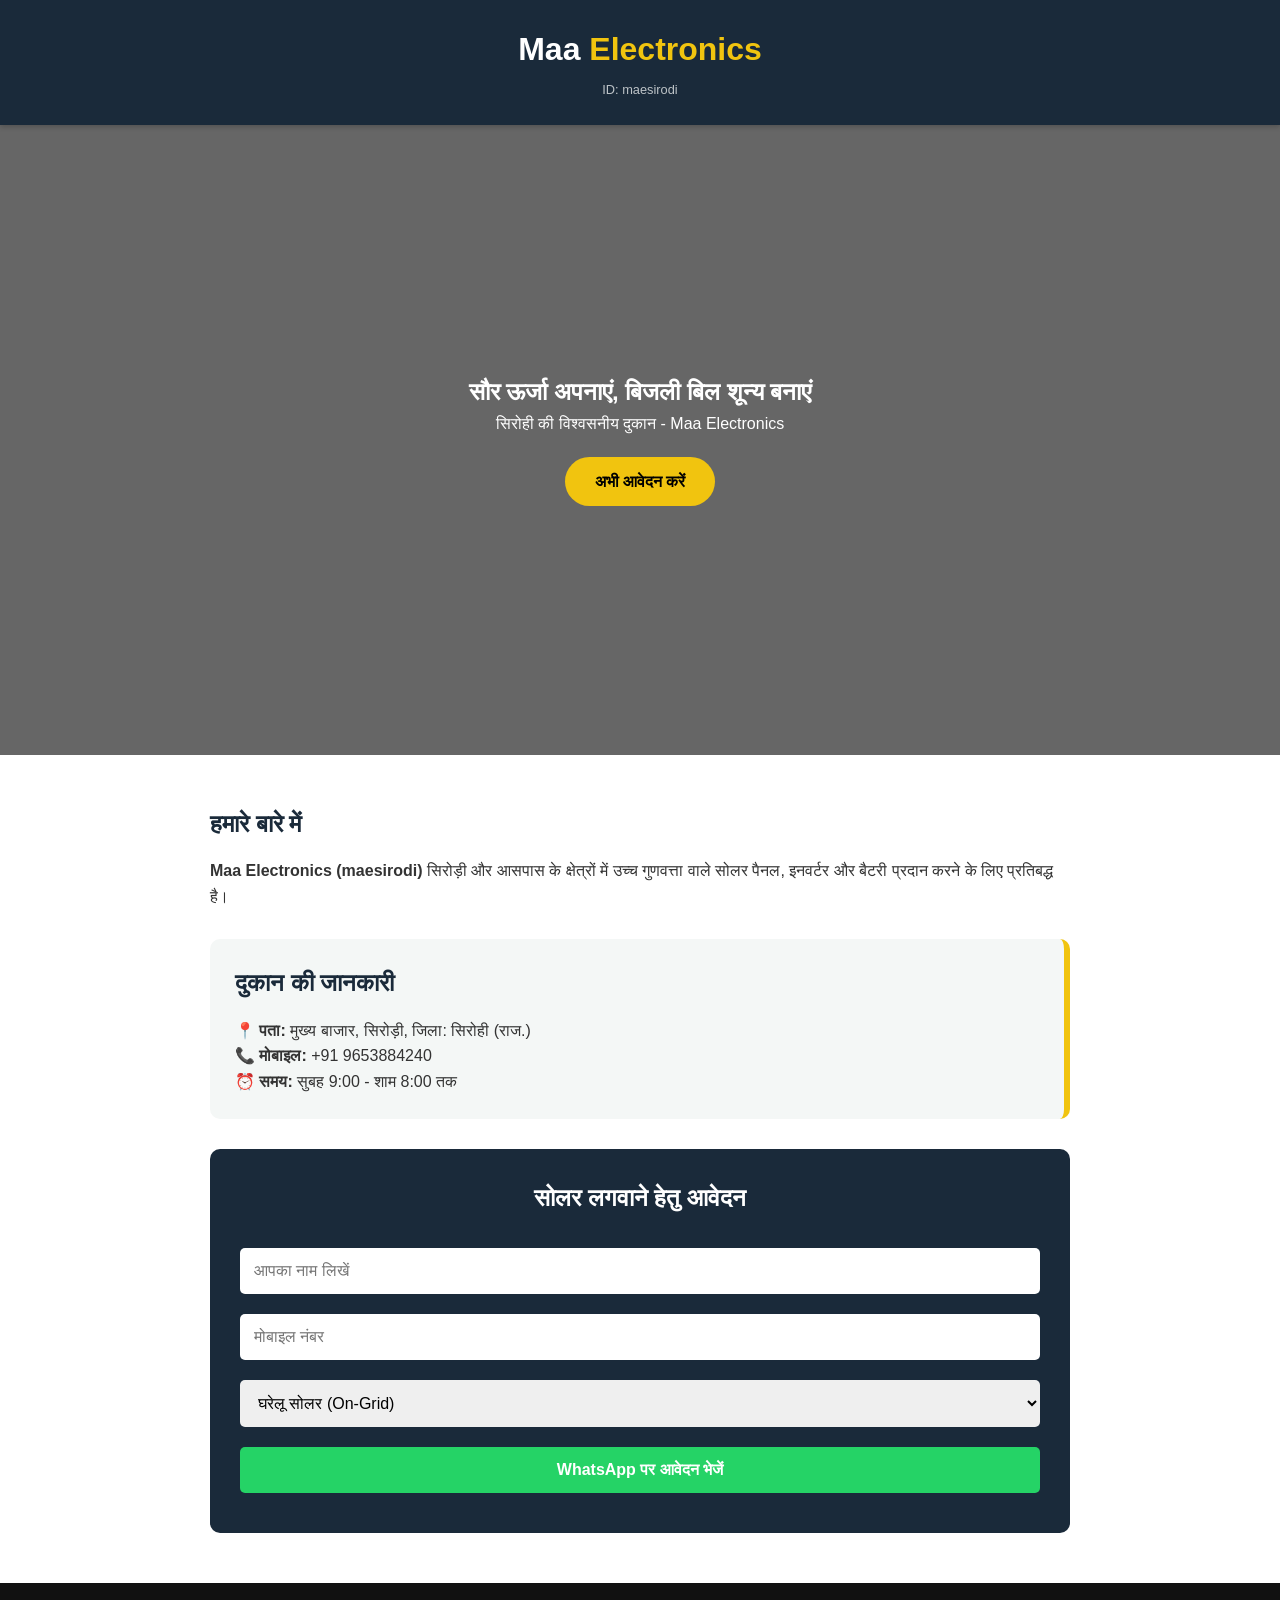
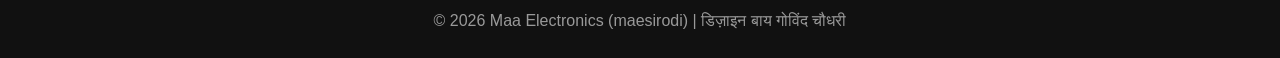
==== index.html @ 7ec0c4e5 "Add files via upload" ====
<!DOCTYPE html>
<html lang="hi">
<head>
    <meta charset="UTF-8">
    <meta name="viewport" content="width=device-width, initial-scale=1.0">
    <title>Maa Electronics (maesirodi) - सोलर एवं इलेक्ट्रॉनिक्स</title>
    <!-- CSS फाइल को लिंक करना -->
    <link rel="stylesheet" href="style.css">
</head>
<body>

    <header>
        <div class="logo">Maa <span>Electronics</span></div>
        <p class="id-tag">ID: maesirodi</p>
    </header>

    <section class="hero">
        <div class="hero-text">
            <h1>सौर ऊर्जा अपनाएं, बिजली बिल शून्य बनाएं</h1>
            <p>सिरोही की विश्वसनीय दुकान - Maa Electronics</p>
            <a href="#apply" class="btn-main">अभी आवेदन करें</a>
        </div>
    </section>

    <div class="container">
        <section id="about">
            <h2 class="section-title">हमारे बारे में</h2>
            <p><strong>Maa Electronics (maesirodi)</strong> सिरोड़ी और आसपास के क्षेत्रों में उच्च गुणवत्ता वाले सोलर पैनल, इनवर्टर और बैटरी प्रदान करने के लिए प्रतिबद्ध है।</p>
        </section>

        <section id="shop" class="shop-info">
            <h2 class="section-title">दुकान की जानकारी</h2>
            <p>📍 <strong>पता:</strong> मुख्य बाजार, सिरोड़ी, जिला: सिरोही (राज.)</p>
            <p>📞 <strong>मोबाइल:</strong> +91 9653884240</p>
            <p>⏰ <strong>समय:</strong> सुबह 9:00 - शाम 8:00 तक</p>
        </section>

        <section id="apply" class="apply-form">
            <h2>सोलर लगवाने हेतु आवेदन</h2>
            <form id="solarForm">
                <input type="text" id="cust_name" placeholder="आपका नाम लिखें" required>
                <input type="tel" id="cust_phone" placeholder="मोबाइल नंबर" required>
                <select id="solar_type">
                    <option value="घरेलू (On-Grid)">घरेलू सोलर (On-Grid)</option>
                    <option value="ऑफ-ग्रिड (Battery)">ऑफ-ग्रिड सोलर (बैटरी के साथ)</option>
                    <option value="सोलर पंप (खेती)">सोलर पंप (खेती के लिए)</option>
                </select>
                <button type="button" onclick="sendWhatsApp()">WhatsApp पर आवेदन भेजें</button>
            </form>
        </section>
    </div>

    <footer>
        <p>&copy; 2026 Maa Electronics (maesirodi) | डिज़ाइन बाय गोविंद चौधरी</p>
    </footer>

    <script>
        function sendWhatsApp() {
            let myNumber = "919653884240";
            let name = document.getElementById('cust_name').value;
            let phone = document.getElementById('cust_phone').value;
            let type = document.getElementById('solar_type').value;

            if(name == "" || phone == "") {
                alert("कृपया अपना नाम और मोबाइल नंबर भरें।");
                return;
            }

            let msg = "नमस्ते *Maa Electronics (maesirodi)*,%0A%0A" + 
                      "नया सोलर आवेदन प्राप्त हुआ है:%0A" + 
                      "*नाम:* " + name + "%0A" + 
                      "*मोबाइल:* " + phone + "%0A" + 
                      "*प्रकार:* " + type;

            let url = "https://wa.me/" + myNumber + "?text=" + msg;
            window.open(url, '_blank').focus();
        }
    </script>
</body>
</html>
---- style.css ----
/* Maa Electronics (maesirodi) Styling */

* {
    margin: 0;
    padding: 0;
    box-sizing: border-box;
}

body {
    font-family: 'Segoe UI', Tahoma, Geneva, Verdana, sans-serif;
    line-height: 1.6;
    color: #333;
    scroll-behavior: smooth;
}

header {
    background: #1a2a3a;
    color: #fff;
    padding: 1.5rem 0;
    text-align: center;
    position: sticky;
    top: 0;
    z-index: 1000;
    box-shadow: 0 2px 5px rgba(0,0,0,0.2);
}

.logo {
    font-size: 2rem;
    font-weight: bold;
}

.logo span {
    color: #f1c40f; /* पीला रंग सोलर के लिए */
}

.id-tag {
    font-size: 0.8rem;
    color: #bdc3c7;
    margin-top: 5px;
}

.hero {
    background: linear-gradient(rgba(0,0,0,0.6), rgba(0,0,0,0.6)), 
                url('https://images.unsplash.com/photo-1509391366360-fe5bb62955a2?auto=format&fit=crop&w=1350&q=80');
    background-size: cover;
    background-position: center;
    height: 70vh;
    display: flex;
    justify-content: center;
    align-items: center;
    color: white;
    text-align: center;
}

.btn-main {
    background: #f1c40f;
    color: #000;
    padding: 12px 30px;
    text-decoration: none;
    font-weight: bold;
    border-radius: 30px;
    margin-top: 20px;
    display: inline-block;
    transition: transform 0.3s ease;
}

.btn-main:hover {
    transform: scale(1.05);
}

.container {
    max-width: 900px;
    margin: auto;
    padding: 50px 20px;
}

.section-title {
    margin-bottom: 15px;
    color: #1a2a3a;
}

.shop-info {
    background: #f4f7f6;
    padding: 25px;
    border-radius: 10px;
    border-right: 6px solid #f1c40f;
    margin: 30px 0;
}

.apply-form {
    background: #1a2a3a;
    color: white;
    padding: 30px;
    border-radius: 10px;
}

.apply-form h2 {
    margin-bottom: 20px;
    text-align: center;
}

input, select, button {
    width: 100%;
    padding: 14px;
    margin: 10px 0;
    border-radius: 5px;
    border: none;
    font-size: 1rem;
}

button {
    background: #25d366; /* WhatsApp Green */
    color: white;
    font-weight: bold;
    cursor: pointer;
    transition: background 0.3s;
}

button:hover {
    background: #128c7e;
}

footer {
    background: #111;
    color: #999;
    text-align: center;
    padding: 25px;
}
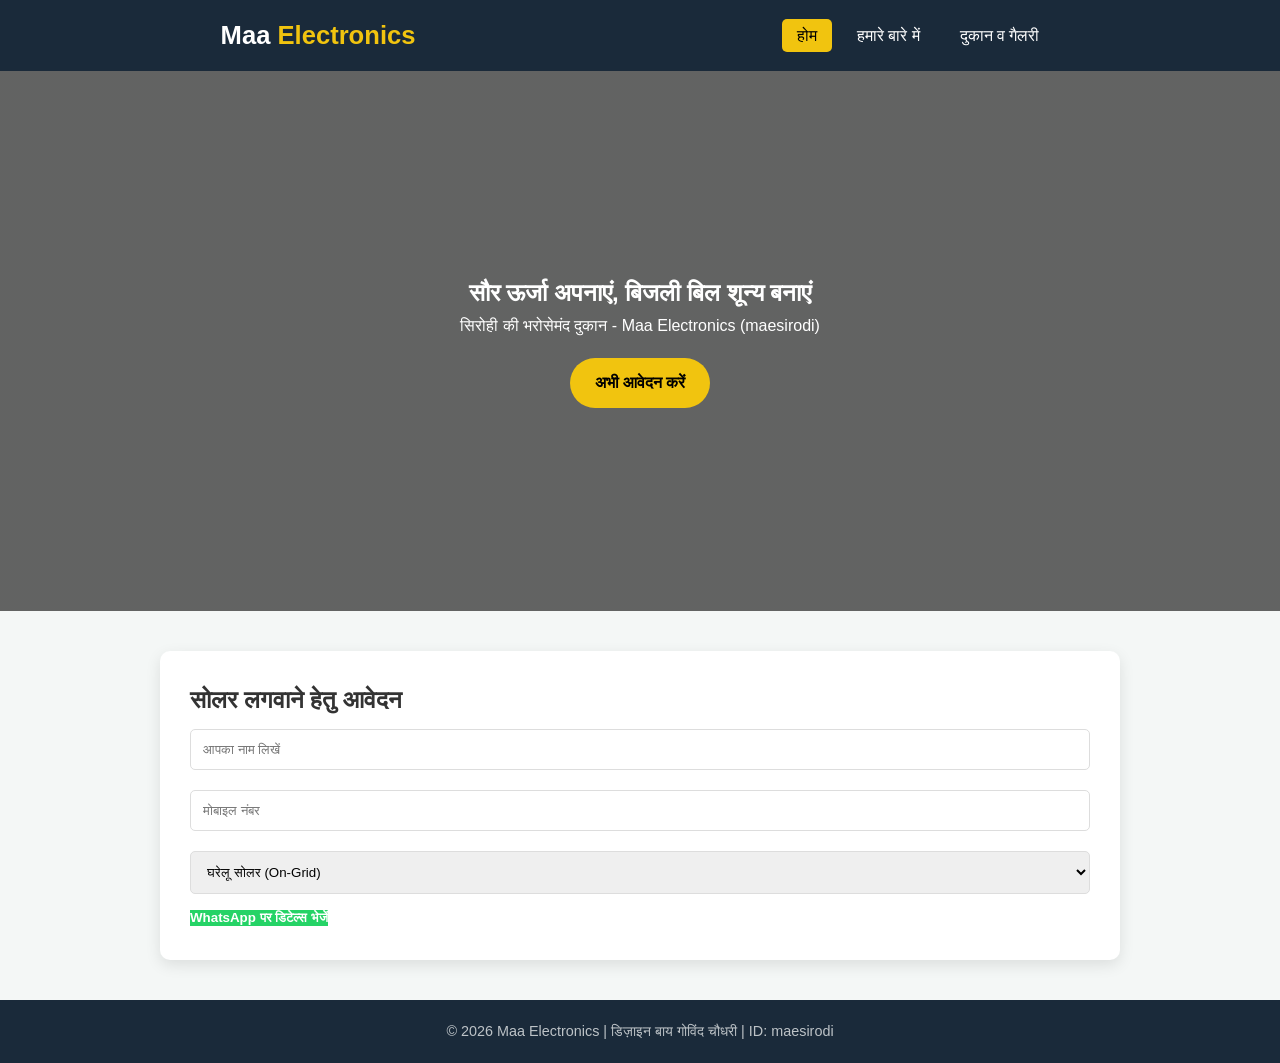
==== commit 3d201ea6: "Add files via upload" ====
--- a/index.html
+++ b/index.html
@@ -3,39 +3,31 @@
 <head>
     <meta charset="UTF-8">
     <meta name="viewport" content="width=device-width, initial-scale=1.0">
-    <title>Maa Electronics (maesirodi) - सोलर एवं इलेक्ट्रॉनिक्स</title>
-    <!-- CSS फाइल को लिंक करना -->
+    <title>Maa Electronics - होम</title>
     <link rel="stylesheet" href="style.css">
 </head>
 <body>
-
     <header>
-        <div class="logo">Maa <span>Electronics</span></div>
-        <p class="id-tag">ID: maesirodi</p>
+        <nav>
+            <div class="logo">Maa <span>Electronics</span></div>
+            <ul>
+                <li><a href="index.html" class="active">होम</a></li>
+                <li><a href="about.html">हमारे बारे में</a></li>
+                <li><a href="shop.html">दुकान व गैलरी</a></li>
+            </ul>
+        </nav>
     </header>
 
     <section class="hero">
-        <div class="hero-text">
+        <div class="hero-content">
             <h1>सौर ऊर्जा अपनाएं, बिजली बिल शून्य बनाएं</h1>
-            <p>सिरोही की विश्वसनीय दुकान - Maa Electronics</p>
+            <p>सिरोही की भरोसेमंद दुकान - Maa Electronics (maesirodi)</p>
             <a href="#apply" class="btn-main">अभी आवेदन करें</a>
         </div>
     </section>
 
-    <div class="container">
-        <section id="about">
-            <h2 class="section-title">हमारे बारे में</h2>
-            <p><strong>Maa Electronics (maesirodi)</strong> सिरोड़ी और आसपास के क्षेत्रों में उच्च गुणवत्ता वाले सोलर पैनल, इनवर्टर और बैटरी प्रदान करने के लिए प्रतिबद्ध है।</p>
-        </section>
-
-        <section id="shop" class="shop-info">
-            <h2 class="section-title">दुकान की जानकारी</h2>
-            <p>📍 <strong>पता:</strong> मुख्य बाजार, सिरोड़ी, जिला: सिरोही (राज.)</p>
-            <p>📞 <strong>मोबाइल:</strong> +91 9653884240</p>
-            <p>⏰ <strong>समय:</strong> सुबह 9:00 - शाम 8:00 तक</p>
-        </section>
-
-        <section id="apply" class="apply-form">
+    <div class="container" id="apply">
+        <section class="apply-form">
             <h2>सोलर लगवाने हेतु आवेदन</h2>
             <form id="solarForm">
                 <input type="text" id="cust_name" placeholder="आपका नाम लिखें" required>
@@ -45,13 +37,13 @@
                     <option value="ऑफ-ग्रिड (Battery)">ऑफ-ग्रिड सोलर (बैटरी के साथ)</option>
                     <option value="सोलर पंप (खेती)">सोलर पंप (खेती के लिए)</option>
                 </select>
-                <button type="button" onclick="sendWhatsApp()">WhatsApp पर आवेदन भेजें</button>
+                <button type="button" class="btn-whatsapp" onclick="sendWhatsApp()">WhatsApp पर डिटेल्स भेजें</button>
             </form>
         </section>
     </div>
 
     <footer>
-        <p>&copy; 2026 Maa Electronics (maesirodi) | डिज़ाइन बाय गोविंद चौधरी</p>
+        <p>&copy; 2026 Maa Electronics | डिज़ाइन बाय गोविंद चौधरी | ID: maesirodi</p>
     </footer>
 
     <script>
@@ -62,18 +54,12 @@
             let type = document.getElementById('solar_type').value;
 
             if(name == "" || phone == "") {
-                alert("कृपया अपना नाम और मोबाइल नंबर भरें।");
+                alert("कृपया नाम और नंबर भरें!");
                 return;
             }
 
-            let msg = "नमस्ते *Maa Electronics (maesirodi)*,%0A%0A" + 
-                      "नया सोलर आवेदन प्राप्त हुआ है:%0A" + 
-                      "*नाम:* " + name + "%0A" + 
-                      "*मोबाइल:* " + phone + "%0A" + 
-                      "*प्रकार:* " + type;
-
-            let url = "https://wa.me/" + myNumber + "?text=" + msg;
-            window.open(url, '_blank').focus();
+            let msg = `नमस्ते Maa Electronics,%0Aनया आवेदन प्राप्त हुआ है:%0A*नाम:* ${name}%0A*मोबाइल:* ${phone}%0A*प्रकार:* ${type}`;
+            window.open(`https://wa.me/${myNumber}?text=${msg}`, '_blank');
         }
     </script>
 </body>
--- a/style.css
+++ b/style.css
@@ -1,128 +1,29 @@
-/* Maa Electronics (maesirodi) Styling */
+* { margin: 0; padding: 0; box-sizing: border-box; }
+body { font-family: 'Segoe UI', sans-serif; line-height: 1.6; background: #f4f7f6; color: #333; }
 
-* {
-    margin: 0;
-    padding: 0;
-    box-sizing: border-box;
+header { background: #1a2a3a; color: #fff; padding: 15px 0; position: sticky; top: 0; z-index: 100; }
+nav { display: flex; justify-content: space-around; align-items: center; max-width: 1200px; margin: auto; }
+.logo { font-size: 1.6rem; font-weight: bold; }
+.logo span { color: #f1c40f; }
+nav ul { display: flex; list-style: none; }
+nav ul li a { color: white; text-decoration: none; padding: 8px 15px; margin: 0 5px; }
+nav ul li a.active { background: #f1c40f; color: #000; border-radius: 5px; }
+
+.hero { 
+    background: linear-gradient(rgba(0,0,0,0.6), rgba(0,0,0,0.6)), url('https://images.unsplash.com/photo-1509391366360-fe5bb62955a2?auto=format&fit=crop&w=1350&q=80');
+    background-size: cover; height: 60vh; display: flex; justify-content: center; align-items: center; color: #fff; text-align: center;
 }
+.btn-main { background: #f1c40f; color: #000; padding: 12px 25px; text-decoration: none; font-weight: bold; border-radius: 30px; margin-top: 20px; display: inline-block; }
 
-body {
-    font-family: 'Segoe UI', Tahoma, Geneva, Verdana, sans-serif;
-    line-height: 1.6;
-    color: #333;
-    scroll-behavior: smooth;
-}
+.container { max-width: 1000px; margin: 40px auto; padding: 0 20px; }
+.apply-form { background: #fff; padding: 30px; border-radius: 10px; box-shadow: 0 5px 15px rgba(0,0,0,0.1); }
+input, select { width: 100%; padding: 12px; margin: 10px 0; border: 1px solid #ddd; border-radius: 5px; }
+.btn-whatsapp { background: #25d366; color: white; border: none; font-weight: bold; cursor: pointer; }
 
-header {
-    background: #1a2a3a;
-    color: #fff;
-    padding: 1.5rem 0;
-    text-align: center;
-    position: sticky;
-    top: 0;
-    z-index: 1000;
-    box-shadow: 0 2px 5px rgba(0,0,0,0.2);
-}
+.shop-info-card { background: #fff; padding: 25px; border-left: 6px solid #f1c40f; border-radius: 5px; }
 
-.logo {
-    font-size: 2rem;
-    font-weight: bold;
-}
+.gallery-grid { display: grid; grid-template-columns: repeat(auto-fit, minmax(280px, 1fr)); gap: 20px; margin-top: 20px; }
+.photo-item { background: #fff; padding: 10px; border-radius: 8px; box-shadow: 0 4px 6px rgba(0,0,0,0.1); text-align: center; }
+.photo-item img { width: 100%; height: 200px; object-fit: cover; border-radius: 5px; }
 
-.logo span {
-    color: #f1c40f; /* पीला रंग सोलर के लिए */
-}
-
-.id-tag {
-    font-size: 0.8rem;
-    color: #bdc3c7;
-    margin-top: 5px;
-}
-
-.hero {
-    background: linear-gradient(rgba(0,0,0,0.6), rgba(0,0,0,0.6)), 
-                url('https://images.unsplash.com/photo-1509391366360-fe5bb62955a2?auto=format&fit=crop&w=1350&q=80');
-    background-size: cover;
-    background-position: center;
-    height: 70vh;
-    display: flex;
-    justify-content: center;
-    align-items: center;
-    color: white;
-    text-align: center;
-}
-
-.btn-main {
-    background: #f1c40f;
-    color: #000;
-    padding: 12px 30px;
-    text-decoration: none;
-    font-weight: bold;
-    border-radius: 30px;
-    margin-top: 20px;
-    display: inline-block;
-    transition: transform 0.3s ease;
-}
-
-.btn-main:hover {
-    transform: scale(1.05);
-}
-
-.container {
-    max-width: 900px;
-    margin: auto;
-    padding: 50px 20px;
-}
-
-.section-title {
-    margin-bottom: 15px;
-    color: #1a2a3a;
-}
-
-.shop-info {
-    background: #f4f7f6;
-    padding: 25px;
-    border-radius: 10px;
-    border-right: 6px solid #f1c40f;
-    margin: 30px 0;
-}
-
-.apply-form {
-    background: #1a2a3a;
-    color: white;
-    padding: 30px;
-    border-radius: 10px;
-}
-
-.apply-form h2 {
-    margin-bottom: 20px;
-    text-align: center;
-}
-
-input, select, button {
-    width: 100%;
-    padding: 14px;
-    margin: 10px 0;
-    border-radius: 5px;
-    border: none;
-    font-size: 1rem;
-}
-
-button {
-    background: #25d366; /* WhatsApp Green */
-    color: white;
-    font-weight: bold;
-    cursor: pointer;
-    transition: background 0.3s;
-}
-
-button:hover {
-    background: #128c7e;
-}
-
-footer {
-    background: #111;
-    color: #999;
-    text-align: center;
-    padding: 25px;
-}+footer { background: #1a2a3a; color: #bdc3c7; text-align: center; padding: 20px; margin-top: 40px; font-size: 0.9rem; }
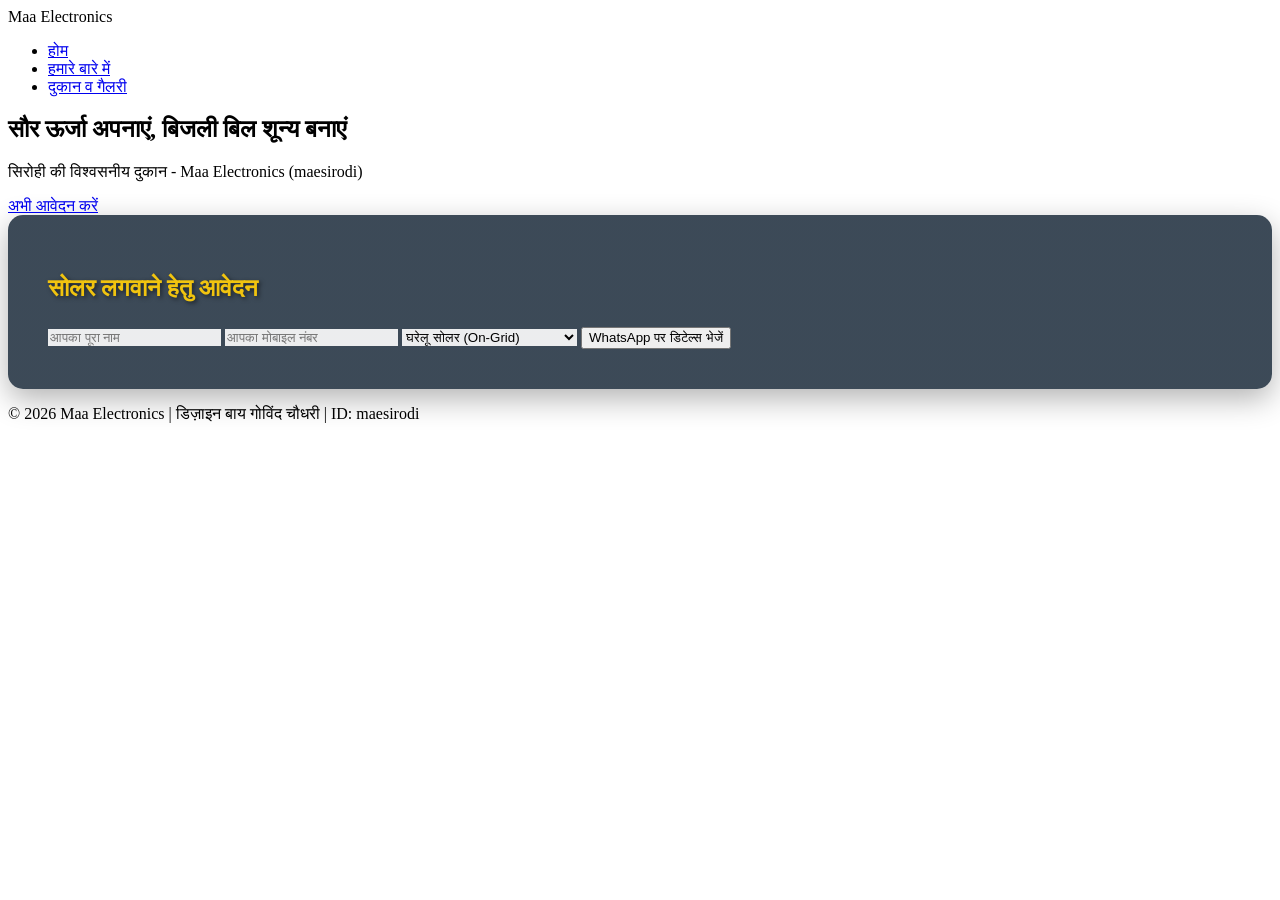
==== commit de31f955: "Update index.html" ====
--- a/index.html
+++ b/index.html
@@ -21,7 +21,7 @@
     <section class="hero">
         <div class="hero-content">
             <h1>सौर ऊर्जा अपनाएं, बिजली बिल शून्य बनाएं</h1>
-            <p>सिरोही की भरोसेमंद दुकान - Maa Electronics (maesirodi)</p>
+            <p>सिरोही की विश्वसनीय दुकान - Maa Electronics (maesirodi)</p>
             <a href="#apply" class="btn-main">अभी आवेदन करें</a>
         </div>
     </section>
@@ -30,8 +30,8 @@
         <section class="apply-form">
             <h2>सोलर लगवाने हेतु आवेदन</h2>
             <form id="solarForm">
-                <input type="text" id="cust_name" placeholder="आपका नाम लिखें" required>
-                <input type="tel" id="cust_phone" placeholder="मोबाइल नंबर" required>
+                <input type="text" id="cust_name" placeholder="आपका पूरा नाम" required>
+                <input type="tel" id="cust_phone" placeholder="आपका मोबाइल नंबर" required>
                 <select id="solar_type">
                     <option value="घरेलू (On-Grid)">घरेलू सोलर (On-Grid)</option>
                     <option value="ऑफ-ग्रिड (Battery)">ऑफ-ग्रिड सोलर (बैटरी के साथ)</option>
@@ -63,4 +63,4 @@
         }
     </script>
 </body>
-</html>+</html>
--- a/style.css
+++ b/style.css
@@ -1,29 +1,25 @@
-* { margin: 0; padding: 0; box-sizing: border-box; }
-body { font-family: 'Segoe UI', sans-serif; line-height: 1.6; background: #f4f7f6; color: #333; }
+.apply-form { 
+    background: linear-gradient(rgba(26, 42, 58, 0.85), rgba(26, 42, 58, 0.85)), 
+                url('https://images.unsplash.com/photo-1508514177221-188b1cf16e9d?auto=format&fit=crop&w=800&q=80');
+    background-size: cover; 
+    background-position: center;
+    background-attachment: fixed; /* इससे फोटो स्क्रॉल करते समय अपनी जगह टिकी रहेगी */
+    padding: 40px; 
+    border-radius: 15px; 
+    box-shadow: 0 10px 30px rgba(0,0,0,0.3);
+    color: white; /* टेक्स्ट को सफ़ेद कर दिया ताकि फोटो पर साफ़ दिखे */
+}
 
-header { background: #1a2a3a; color: #fff; padding: 15px 0; position: sticky; top: 0; z-index: 100; }
-nav { display: flex; justify-content: space-around; align-items: center; max-width: 1200px; margin: auto; }
-.logo { font-size: 1.6rem; font-weight: bold; }
-.logo span { color: #f1c40f; }
-nav ul { display: flex; list-style: none; }
-nav ul li a { color: white; text-decoration: none; padding: 8px 15px; margin: 0 5px; }
-nav ul li a.active { background: #f1c40f; color: #000; border-radius: 5px; }
+/* फॉर्म के अंदर के लेबल और टाइटल को सफ़ेद रखने के लिए */
+.apply-form h2 {
+    color: #f1c40f; 
+    margin-bottom: 25px;
+    text-shadow: 2px 2px 4px rgba(0,0,0,0.5);
+}
 
-.hero { 
-    background: linear-gradient(rgba(0,0,0,0.6), rgba(0,0,0,0.6)), url('https://images.unsplash.com/photo-1509391366360-fe5bb62955a2?auto=format&fit=crop&w=1350&q=80');
-    background-size: cover; height: 60vh; display: flex; justify-content: center; align-items: center; color: #fff; text-align: center;
+/* इनपुट बॉक्स को थोड़ा पारदर्शी और सुंदर बनाने के लिए */
+.apply-form input, .apply-form select {
+    background: rgba(255, 255, 255, 0.9);
+    border: none;
+    font-weight: 500;
 }
-.btn-main { background: #f1c40f; color: #000; padding: 12px 25px; text-decoration: none; font-weight: bold; border-radius: 30px; margin-top: 20px; display: inline-block; }
-
-.container { max-width: 1000px; margin: 40px auto; padding: 0 20px; }
-.apply-form { background: #fff; padding: 30px; border-radius: 10px; box-shadow: 0 5px 15px rgba(0,0,0,0.1); }
-input, select { width: 100%; padding: 12px; margin: 10px 0; border: 1px solid #ddd; border-radius: 5px; }
-.btn-whatsapp { background: #25d366; color: white; border: none; font-weight: bold; cursor: pointer; }
-
-.shop-info-card { background: #fff; padding: 25px; border-left: 6px solid #f1c40f; border-radius: 5px; }
-
-.gallery-grid { display: grid; grid-template-columns: repeat(auto-fit, minmax(280px, 1fr)); gap: 20px; margin-top: 20px; }
-.photo-item { background: #fff; padding: 10px; border-radius: 8px; box-shadow: 0 4px 6px rgba(0,0,0,0.1); text-align: center; }
-.photo-item img { width: 100%; height: 200px; object-fit: cover; border-radius: 5px; }
-
-footer { background: #1a2a3a; color: #bdc3c7; text-align: center; padding: 20px; margin-top: 40px; font-size: 0.9rem; }
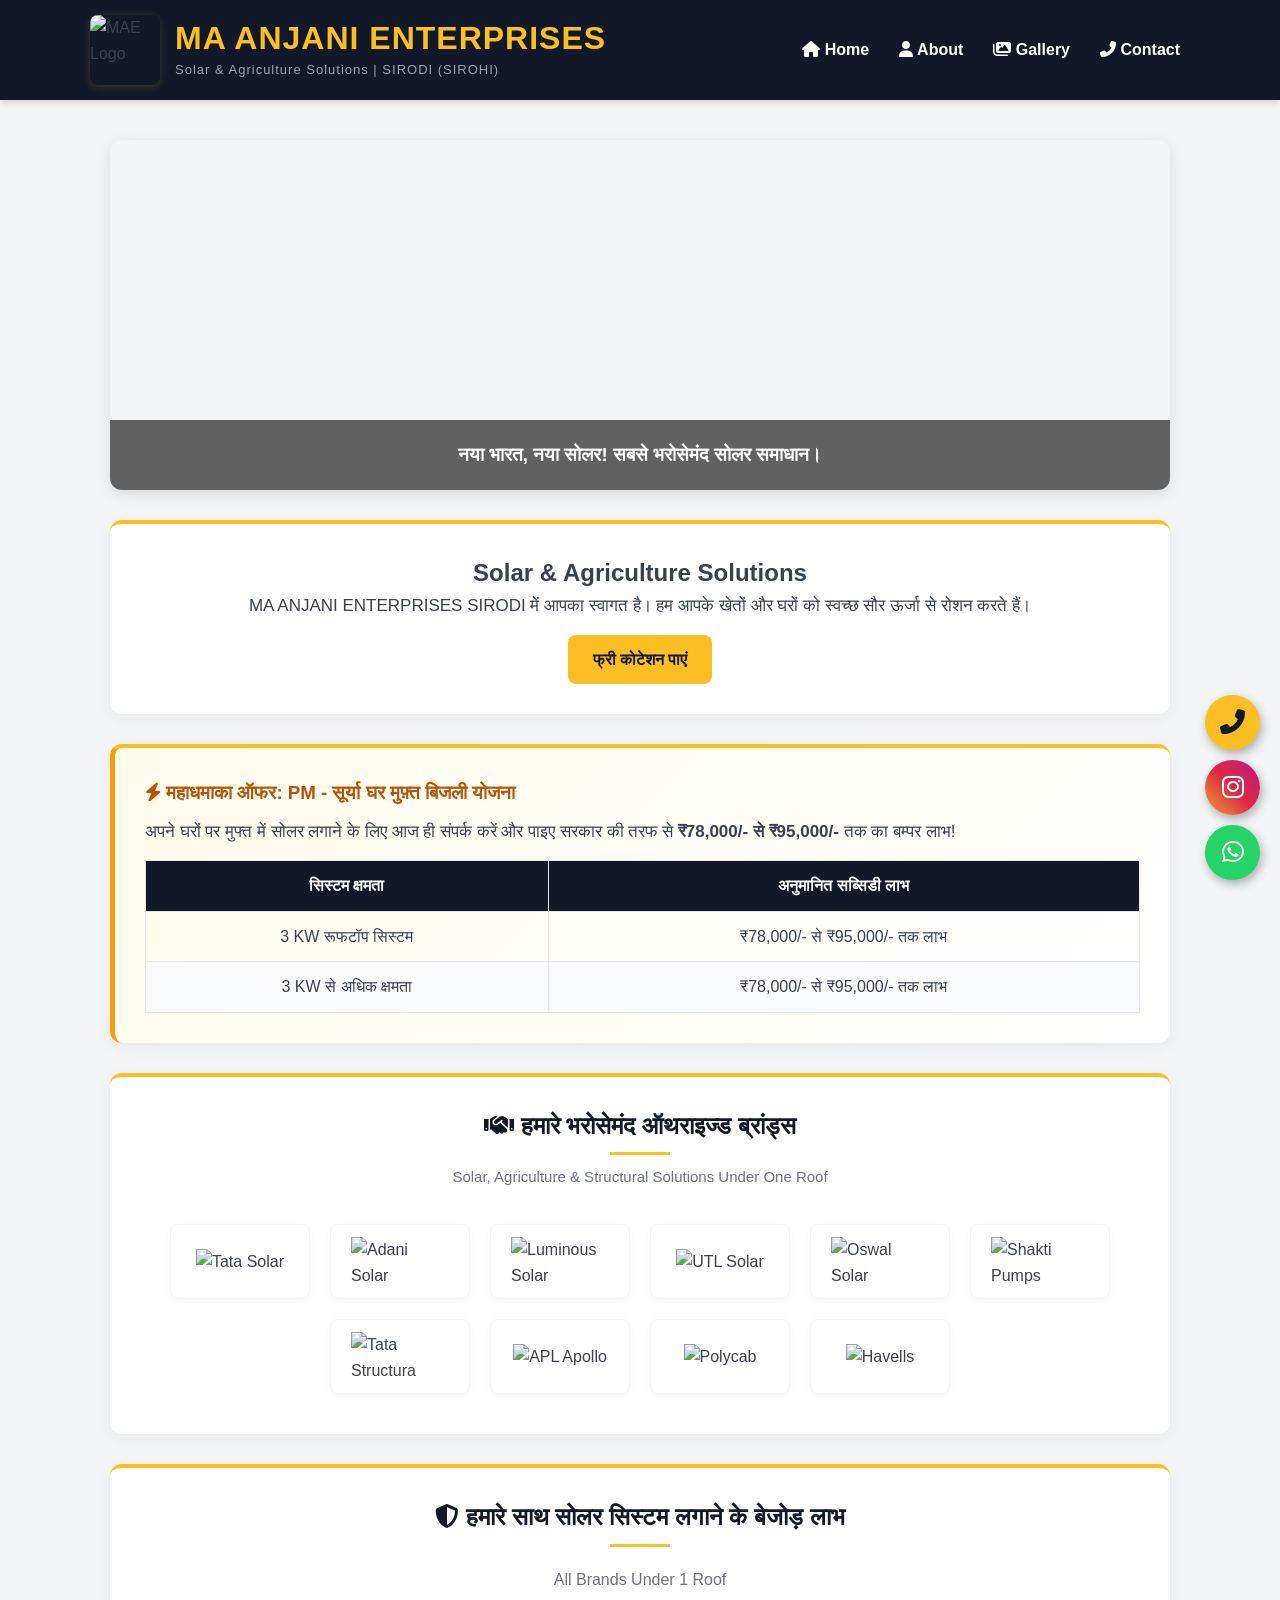
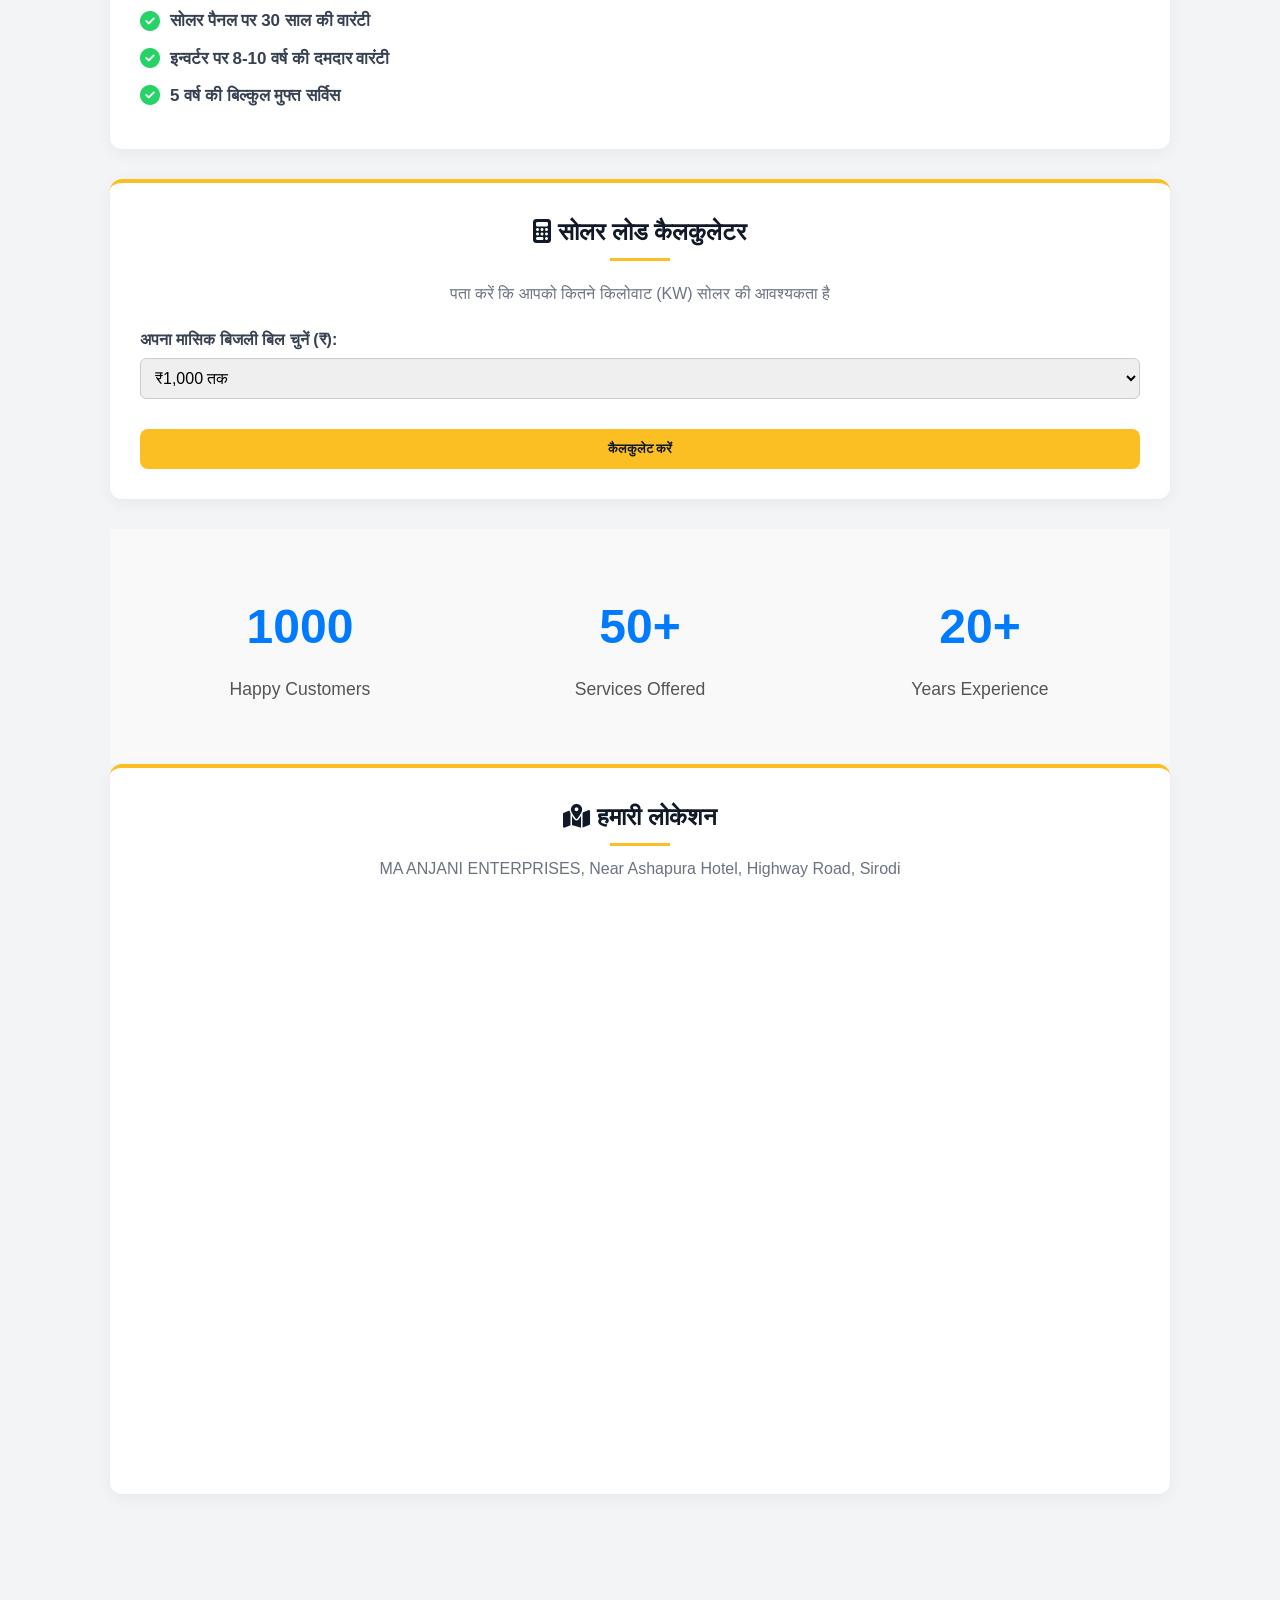
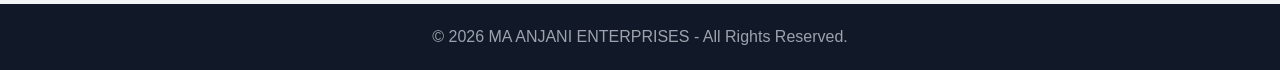
==== commit 09b36fe4: "Add files via upload" ====
--- a/index.html
+++ b/index.html
@@ -1,66 +1,191 @@
-<!DOCTYPE html>
-<html lang="hi">
-<head>
-    <meta charset="UTF-8">
-    <meta name="viewport" content="width=device-width, initial-scale=1.0">
-    <title>Maa Electronics - होम</title>
-    <link rel="stylesheet" href="style.css">
-</head>
-<body>
-    <header>
-        <nav>
-            <div class="logo">Maa <span>Electronics</span></div>
-            <ul>
-                <li><a href="index.html" class="active">होम</a></li>
-                <li><a href="about.html">हमारे बारे में</a></li>
-                <li><a href="shop.html">दुकान व गैलरी</a></li>
-            </ul>
-        </nav>
-    </header>
-
-    <section class="hero">
-        <div class="hero-content">
-            <h1>सौर ऊर्जा अपनाएं, बिजली बिल शून्य बनाएं</h1>
-            <p>सिरोही की विश्वसनीय दुकान - Maa Electronics (maesirodi)</p>
-            <a href="#apply" class="btn-main">अभी आवेदन करें</a>
-        </div>
-    </section>
-
-    <div class="container" id="apply">
-        <section class="apply-form">
-            <h2>सोलर लगवाने हेतु आवेदन</h2>
-            <form id="solarForm">
-                <input type="text" id="cust_name" placeholder="आपका पूरा नाम" required>
-                <input type="tel" id="cust_phone" placeholder="आपका मोबाइल नंबर" required>
-                <select id="solar_type">
-                    <option value="घरेलू (On-Grid)">घरेलू सोलर (On-Grid)</option>
-                    <option value="ऑफ-ग्रिड (Battery)">ऑफ-ग्रिड सोलर (बैटरी के साथ)</option>
-                    <option value="सोलर पंप (खेती)">सोलर पंप (खेती के लिए)</option>
-                </select>
-                <button type="button" class="btn-whatsapp" onclick="sendWhatsApp()">WhatsApp पर डिटेल्स भेजें</button>
-            </form>
-        </section>
-    </div>
-
-    <footer>
-        <p>&copy; 2026 Maa Electronics | डिज़ाइन बाय गोविंद चौधरी | ID: maesirodi</p>
-    </footer>
-
-    <script>
-        function sendWhatsApp() {
-            let myNumber = "919653884240";
-            let name = document.getElementById('cust_name').value;
-            let phone = document.getElementById('cust_phone').value;
-            let type = document.getElementById('solar_type').value;
-
-            if(name == "" || phone == "") {
-                alert("कृपया नाम और नंबर भरें!");
-                return;
-            }
-
-            let msg = `नमस्ते Maa Electronics,%0Aनया आवेदन प्राप्त हुआ है:%0A*नाम:* ${name}%0A*मोबाइल:* ${phone}%0A*प्रकार:* ${type}`;
-            window.open(`https://wa.me/${myNumber}?text=${msg}`, '_blank');
-        }
-    </script>
-</body>
-</html>
+<!DOCTYPE html>
+<html lang="hi">
+<head>
+    <meta charset='utf-8'>
+    <meta name="viewport" content="width=device-width, initial-scale=1.0">
+    <title>MA ANJANI ENTERPRISES</title>
+    <link rel='stylesheet' href='style.css'>
+    <link rel="stylesheet" href="https://cdnjs.cloudflare.com/ajax/libs/font-awesome/6.4.0/css/all.min.css">
+</head>
+<body>
+
+    <header style="background: var(--dark); padding: 15px 20px; box-shadow: 0 4px 6px rgba(0,0,0,0.1);">
+        <div style="max-width: 1100px; margin: auto; display: flex; flex-direction: row; align-items: center; justify-content: space-between; flex-wrap: wrap; gap: 15px;">
+            <div style="display: flex; align-items: center; gap: 15px; text-align: left;">
+                <img src="images/logo.jpg" alt="MAE Logo" style="width: 70px; height: 70px; border-radius: 8px; object-fit: cover; box-shadow: 0 2px 8px rgba(251, 191, 36, 0.2);">
+                <div>
+                    <h1 style="font-size: 32px; letter-spacing: 1px; color: var(--primary); margin: 0; line-height: 1.2; font-weight: bold;">MA ANJANI ENTERPRISES</h1>
+                    <p style="color: #9ca3af; font-size: 13px; margin: 2px 0 0 0; letter-spacing: 1px;">Solar & Agriculture Solutions | SIRODI (SIROHI)</p>
+                </div>
+            </div>
+            <nav style="margin-top: 0; display: flex; align-items: center; gap: 10px;">
+                <a href='index.html' style="margin: 0 10px;"><i class="fas fa-home"></i> Home</a>
+                <a href='about.html' style="margin: 0 10px;"><i class="fas fa-user"></i> About</a>
+                <a href='gallery.html' style="margin: 0 10px;"><i class="fas fa-images"></i> Gallery</a>
+                <a href='contact.html' style="margin: 0 10px;"><i class="fas fa-phone-alt"></i> Contact</a>
+            </nav>
+        </div>
+    </header>
+
+    <div class='container'>
+        <div class="slider-container">
+            <div class="slide" style="background-image: url('images/banner.jpg');">
+                <div class="slide-text"><h3>नया भारत, नया सोलर! सबसे भरोसेमंद सोलर समाधान।</h3></div>
+            </div>
+            <div class="slide" style="background-image: url('images/roof-solar.jpg');">
+                <div class="slide-text"><h3>PM - सूर्या घर योजना: ₹78,000/- तक की भारी सब्सिडी!</h3></div>
+            </div>
+            <div class="slide" style="background-image: url('images/field-solar.jpg');">
+                <div class="slide-text"><h3>खेतों के लिए दमदार सोलर वॉटर पंप सॉल्यूशन्स</h3></div>
+            </div>
+        </div>
+
+        <div class='card' style="text-align: center;">
+            <h2>Solar & Agriculture Solutions</h2>
+            <p style="font-size: 17px;">MA ANJANI ENTERPRISES SIRODI में आपका स्वागत है। हम आपके खेतों और घरों को स्वच्छ सौर ऊर्जा से रोशन करते हैं।</p>
+            <a class='btn' href='contact.html'>फ्री कोटेशन पाएं</a>
+        </div>
+
+        <div class="card" style="background: linear-gradient(135deg, #fffbeb, #fff); border-left: 5px solid #f59e0b;">
+            <h3 style="color: #b45309;"><i class="fas fa-bolt"></i> महाधमाका ऑफर: PM - सूर्या घर मुफ़्त बिजली योजना</h3>
+            <p style="font-size: 17px; margin-top: 10px;">अपने घरों पर मुफ्त में सोलर लगाने के लिए आज ही संपर्क करें और पाइए सरकार की तरफ से <b>₹78,000/- से ₹95,000/-</b> तक का बम्पर लाभ!</p>
+            <table class="subsidy-table">
+                <thead>
+                    <tr><th>सिस्टम क्षमता</th><th>अनुमानित सब्सिडी लाभ</th></tr>
+                </thead>
+                <tbody>
+                    <tr><td>3 KW रूफटॉप सिस्टम</td><td>₹78,000/- से ₹95,000/- तक लाभ</td></tr>
+                    <tr><td>3 KW से अधिक क्षमता</td><td>₹78,000/- से ₹95,000/- तक लाभ</td></tr>
+                </tbody>
+            </table>
+        </div>
+
+        <!-- भरोसेमंद ऑथराइज्ड ब्रांड्स -->
+        <div class="card">
+            <h3 class="section-title"><i class="fas fa-handshake"></i> हमारे भरोसेमंद ऑथराइज्ड ब्रांड्स</h3>
+            <p style="color: #6b7280; font-size: 15px; text-align: center; margin-top: -10px;">Solar, Agriculture & Structural Solutions Under One Roof</p>
+            <div class="brands-grid">
+                <div class="brand-logo-card" title="latteys Solar"><img src="images/1001318758.jpg" alt="Tata Solar"></div>
+                <div class="brand-logo-card" title="Adani Solar"><img src="images/1001318764.jpg" alt="Adani Solar"></div>
+                <div class="brand-logo-card" title="Luminous Solar"><img src="images/1001318766.jpg" alt="Luminous Solar"></div>
+                <div class="brand-logo-card" title="UTL Solar"><img src="images/1001318762.jpg" alt="UTL Solar"></div>
+                <div class="brand-logo-card" title="Oswal Solar"><img src="images/1001318791.jpg" alt="Oswal Solar"></div>
+                <div class="brand-logo-card" title="Shakti Pumps"><img src="images/1001318793.jpg" alt="Shakti Pumps"></div>
+                <div class="brand-logo-card" title="Tata Structura (Steel Pipes)"><img src="images/1001318776.jpg" alt="Tata Structura"></div>
+                <div class="brand-logo-card" title="APL Apollo Steel Pipes"><img src="images/1001318759.jpg" alt="APL Apollo"></div>
+                <div class="brand-logo-card" title="Polycab Wires & Cables"><img src="images/1001318775.jpg" alt="Polycab"></div>
+                <div class="brand-logo-card" title="Havells India"><img src="images/1001318777.jpg" alt="Havells"></div>
+            </div>
+        </div>
+
+        <div class="card">
+            <h3 class="section-title"><i class="fas fa-shield-alt"></i> हमारे साथ सोलर सिस्टम लगाने के बेजोड़ लाभ</h3>
+            <p style="text-align: center; color: #6b7280;">All Brands Under 1 Roof</p>
+            <ul class="benefits-list">
+                <li><i class="fas fa-check-circle"></i> <span><b>सोलर पैनल पर 30 साल की वारंटी</b></span></li>
+                <li><i class="fas fa-check-circle"></i> <span><b>इन्वर्टर पर 8-10 वर्ष की दमदार वारंटी</b></span></li>
+                <li><i class="fas fa-check-circle"></i> <span><b>5 वर्ष की बिल्कुल मुफ्त सर्विस</b></span></li>
+            </ul>
+        </div>
+
+        <div class="card">
+            <h3 class="section-title"><i class="fas fa-calculator"></i> सोलर लोड कैलकुलेटर</h3>
+            <p style="text-align:center; margin-bottom: 20px; color:#6b7280;">पता करें कि आपको कितने किलोवाट (KW) सोलर की आवश्यकता है</p>
+            <div class="calc-group">
+                <label>अपना मासिक बिजली बिल चुनें (₹):</label>
+                <select id="bill-amount">
+                    <option value="1000">₹1,000 तक</option>
+                    <option value="3000">₹1,000 से ₹3,000</option>
+                    <option value="6000">₹3,000 से ₹6,000</option>
+                    <option value="10000">₹6,000 से अधिक</option>
+                </select>
+            </div>
+            <button class="btn" style="width: 100%;" onclick="calculateSolar()">कैलकुलेट करें</button>
+            <div id="calc-result">
+                <h4><b>आपके लिए सही सुझाव:</b></h4>
+                <p id="calc-text" style="margin-top: 5px;"></p>
+            </div>
+        </div>
+<div class="stats-container">
+  <div class="stat-box">
+    <div class="counter" data-target="2000">0</div>
+    <p>Happy Customers</p>
+  </div>
+  
+  <div class="stat-box">
+    <div class="counter" data-target="50">0</div>
+    <p>Services Offered</p>
+  </div>
+  
+  <div class="stat-box">
+    <div class="counter" data-target="20">0</div>
+    <p>Years Experience</p>
+  </div>
+</div>
+        <div class="card">
+    <h3 class="section-title"><i class="fas fa-map-marked-alt"></i> हमारी लोकेशन</h3>
+    <p style="text-align: center; color: #6b7280; margin-top: -10px; margin-bottom: 20px;">MA ANJANI ENTERPRISES, Near Ashapura Hotel, Highway Road, Sirodi</p>
+    <div class="map-responsive">
+        <iframe src="https://www.google.com/maps/embed?pb=!1m18!1m12!1m3!1d2864.6445266488668!2d72.68515347413548!3d24.711095851220367!2m3!1f0!2f0!3f0!3m2!1i1024!2i768!4f13.1!3m3!1m2!1s0x39432b68b258b015%3A0xba2a33b1a8358bfd!2sMa%20Anjani%20Enterprises!5e1!3m2!1sen!2sin!4v1781161936275!5m2!1sen!2sin" 
+                width="600" 
+                height="450" 
+                style="border:0;" 
+                allowfullscreen="" 
+                loading="lazy" 
+                referrerpolicy="no-referrer-when-downgrade">
+        </iframe>
+    </div>
+</div>
+    </div>
+
+    <a href="tel:+919653884240" class="floating-btn call-btn" title="Call Us Now"><i class="fas fa-phone-alt"></i></a>
+    <a href="https://instagram.com/maesirodi_2021" target="_blank" class="floating-btn insta-btn" title="Follow on Instagram"><i class="fab fa-instagram"></i></a>
+    <a href="https://wa.me/919653884240?text=Hello%20Chhatra%20Ram%20Ji,%20I%20want%20to%20know%20about%20PM%20Surya%20Ghar%20Solar%20Scheme." target="_blank" class="floating-btn whatsapp-btn" title="Chat on WhatsApp"><i class="fab fa-whatsapp"></i></a>
+
+    <footer>© 2026 MA ANJANI ENTERPRISES - All Rights Reserved.</footer>
+
+    <script>
+        let slideIndex = 0;
+        showSlides();
+        function showSlides() {
+            let slides = document.getElementsByClassName("slide");
+            for (let i = 0; i < slides.length; i++) { slides[i].style.display = "none"; }
+            slideIndex++;
+            if (slideIndex > slides.length) {slideIndex = 1}    
+            slides[slideIndex-1].style.display = "block";  
+            setTimeout(showSlides, 4000);
+        }
+        function calculateSolar() {
+            let bill = document.getElementById("bill-amount").value;
+            let resultDiv = document.getElementById("calc-result");
+            let resultText = document.getElementById("calc-text");
+            let kw = "1 KW";
+            if(bill == "3000") { kw = "2 KW - 3 KW"; }
+            else if(bill == "6000") { kw = "3 KW - 5 KW"; }
+            else if(bill == "10000") { kw = "5 KW से अधिक"; }
+            resultText.innerHTML = "आपको लगभग <b>" + kw + "</b> सोलर सिस्टम की आवश्यकता है। इस पर आपको ₹78,000 से ₹95,000 तक की पीएम सूर्य घर सब्सिडी का सीधा लाभ मिलेगा!";
+            resultDiv.style.display = "block";
+        }
+    </script>
+<script>
+  const counters = document.querySelectorAll('.counter');
+  const speed = 200; // Animation ki speed dynamic rakhne ke liye
+
+  counters.forEach(counter => {
+    const updateCount = () => {
+      const target = +counter.getAttribute('data-target');
+      const count = +counter.innerText;
+      const inc = target / speed;
+
+      if (count < target) {
+        counter.innerText = Math.ceil(count + inc);
+        setTimeout(updateCount, 15);
+      } else {
+        counter.innerText = target + "+";
+      }
+    };
+    updateCount();
+  });
+</script>
+</body>
+</html>
--- a/style.css
+++ b/style.css
@@ -1,25 +1,79 @@
-.apply-form { 
-    background: linear-gradient(rgba(26, 42, 58, 0.85), rgba(26, 42, 58, 0.85)), 
-                url('https://images.unsplash.com/photo-1508514177221-188b1cf16e9d?auto=format&fit=crop&w=800&q=80');
-    background-size: cover; 
-    background-position: center;
-    background-attachment: fixed; /* इससे फोटो स्क्रॉल करते समय अपनी जगह टिकी रहेगी */
-    padding: 40px; 
-    border-radius: 15px; 
-    box-shadow: 0 10px 30px rgba(0,0,0,0.3);
-    color: white; /* टेक्स्ट को सफ़ेद कर दिया ताकि फोटो पर साफ़ दिखे */
-}
-
-/* फॉर्म के अंदर के लेबल और टाइटल को सफ़ेद रखने के लिए */
-.apply-form h2 {
-    color: #f1c40f; 
-    margin-bottom: 25px;
-    text-shadow: 2px 2px 4px rgba(0,0,0,0.5);
-}
-
-/* इनपुट बॉक्स को थोड़ा पारदर्शी और सुंदर बनाने के लिए */
-.apply-form input, .apply-form select {
-    background: rgba(255, 255, 255, 0.9);
-    border: none;
-    font-weight: 500;
-}
+/* CSS VARIABLES & GENERAL SETTINGS */
+:root { --primary: #fbbf24; --dark: #111827; --light: #f3f4f6; --white: #ffffff; --accent: #25d366; }
+* { margin: 0; padding: 0; box-sizing: border-box; font-family: 'Segoe UI', Arial, sans-serif; }
+body { background: var(--light); color: #374151; line-height: 1.6; }
+header nav a { color: var(--white); text-decoration: none; font-weight: 600; font-size: 16px; }
+header nav a:hover { color: var(--primary); }
+.container { max-width: 1100px; margin: auto; padding: 40px 20px; }
+.card { background: var(--white); padding: 30px; border-radius: 12px; box-shadow: 0 4px 15px rgba(0,0,0,0.05); margin-bottom: 30px; border-top: 4px solid var(--primary); }
+.section-title { font-size: 24px; color: var(--dark); margin-bottom: 20px; text-align: center; position: relative; padding-bottom: 10px; }
+.section-title::after { content: ''; position: absolute; bottom: 0; left: 50%; transform: translateX(-50%); width: 60px; height: 3px; background: var(--primary); }
+.slider-container { position: relative; max-width: 100%; height: 350px; margin-bottom: 30px; overflow: hidden; border-radius: 12px; box-shadow: 0 4px 15px rgba(0,0,0,0.1); }
+.slide { display: none; width: 100%; height: 100%; background-size: cover; background-position: center; position: absolute; }
+.slide-text { position: absolute; bottom: 0; background: rgba(0, 0, 0, 0.6); color: white; width: 100%; padding: 20px; text-align: center; }
+.subsidy-table { width: 100%; border-collapse: collapse; margin-top: 15px; font-size: 16px; }
+.subsidy-table th, .subsidy-table td { border: 1px solid #e5e7eb; padding: 12px; text-align: center; }
+.subsidy-table th { background-color: var(--dark); color: var(--white); }
+.subsidy-table tr:nth-child(even) { background-color: #f9fafb; }
+.benefits-list { list-style: none; margin-top: 15px; }
+.benefits-list li { margin-bottom: 10px; font-size: 17px; display: flex; align-items: center; }
+.benefits-list li i { color: #25d366; margin-right: 10px; font-size: 20px; }
+.calc-group { margin-bottom: 15px; }
+.calc-group label { display: block; font-weight: bold; margin-bottom: 5px; }
+.calc-group select { width: 100%; padding: 10px; border: 1px solid #ccc; border-radius: 6px; font-size: 16px; }
+#calc-result { margin-top: 20px; padding: 15px; background: #fef3c7; border-left: 5px solid var(--primary); border-radius: 4px; display: none; }
+.map-responsive { overflow: hidden; padding-bottom: 56.25%; position: relative; height: 0; border-radius: 8px; }
+.map-responsive iframe { left: 0; top: 0; height: 100%; width: 100%; position: absolute; border: 0; }
+.btn { display: inline-block; background: var(--primary); padding: 12px 25px; text-decoration: none; color: var(--dark); border-radius: 8px; font-weight: bold; transition: 0.3s; margin-top: 15px; border: none; cursor: pointer; }
+.floating-btn { position: fixed; width: 55px; height: 55px; border-radius: 50%; color: white; display: flex; justify-content: center; align-items: center; font-size: 25px; box-shadow: 2px 4px 10px rgba(0,0,0,0.3); z-index: 1000; transition: 0.3s; text-decoration: none; }
+.whatsapp-btn { bottom: 20px; right: 20px; background-color: #25d366; }
+.insta-btn { bottom: 85px; right: 20px; background: linear-gradient(45deg, #f09433, #e6683c, #dc2743, #cc2366, #bc1888); }
+.call-btn { bottom: 150px; right: 20px; background-color: #fbbf24; color: #111827 !important; animation: pulse 2s infinite; }
+@keyframes pulse { 0% { box-shadow: 0 0 0 0 rgba(251, 191, 36, 0.7); } 70% { box-shadow: 0 0 0 15px rgba(251, 191, 36, 0); } 100% { box-shadow: 0 0 0 0 rgba(251, 191, 36, 0); } }
+.contact-item { display: flex; align-items: center; margin: 15px 0; font-size: 18px; }
+.contact-item i { margin-right: 15px; color: var(--primary); font-size: 22px; }
+footer { background: var(--dark); color: #9ca3af; text-align: center; padding: 20px; margin-top: 40px; }
+
+/* BRAND SHOWCASE LOGO GRID STYLES */
+.brands-grid { display: flex; justify-content: center; align-items: center; gap: 20px; flex-wrap: wrap; margin-top: 25px; padding: 10px; }
+.brand-logo-card { background: #ffffff; padding: 12px 20px; border-radius: 8px; box-shadow: 0 2px 8px rgba(0,0,0,0.04); display: flex; justify-content: center; align-items: center; width: 140px; height: 75px; transition: transform 0.3s ease, box-shadow 0.3s ease; border: 1px solid #f3f4f6; }
+.brand-logo-card:hover { transform: translateY(-4px); box-shadow: 0 4px 12px rgba(251, 191, 36, 0.2); }
+.brand-logo-card img { max-width: 100%; max-height: 100%; object-fit: contain; filter: grayscale(10%); transition: 0.3s; }
+.brand-logo-card:hover img { filter: grayscale(0%); }
+
+/* GALLERY FIXED STYLES */
+.gallery-grid { display: grid; grid-template-columns: repeat(auto-fit, minmax(250px, 1fr)); gap: 20px; margin-top: 20px; }
+.gallery-item { position: relative; overflow: hidden; border-radius: 8px; height: 200px; box-shadow: 0 4px 8px rgba(0,0,0,0.05); }
+.gallery-item img { width: 100%; height: 100%; object-fit: cover; transition: 0.3s; }
+.gallery-item:hover img { transform: scale(1.05); }
+.gallery-overlay { position: absolute; bottom: 0; background: rgba(0, 0, 0, 0.7); color: #fff; width: 100%; padding: 8px; text-align: center; font-size: 14px; }
+
+.stats-container {
+  display: flex;
+  justify-content: space-around;
+  align-items: center;
+  flex-wrap: wrap;
+  padding: 40px 20px;
+  background-color: #f9f9f9;
+  font-family: sans-serif;
+}
+
+.stat-box {
+  text-align: center;
+  margin: 20px;
+  flex: 1;
+  min-width: 200px;
+}
+
+.counter {
+  font-size: 3rem;
+  font-weight: bold;
+  color: #007bff; /* Is color code ko apni website ki theme ke hisab se badal sakte hain */
+  margin-bottom: 10px;
+}
+
+.stat-box p {
+  font-size: 1.1rem;
+  color: #555;
+  margin: 0;
+}
